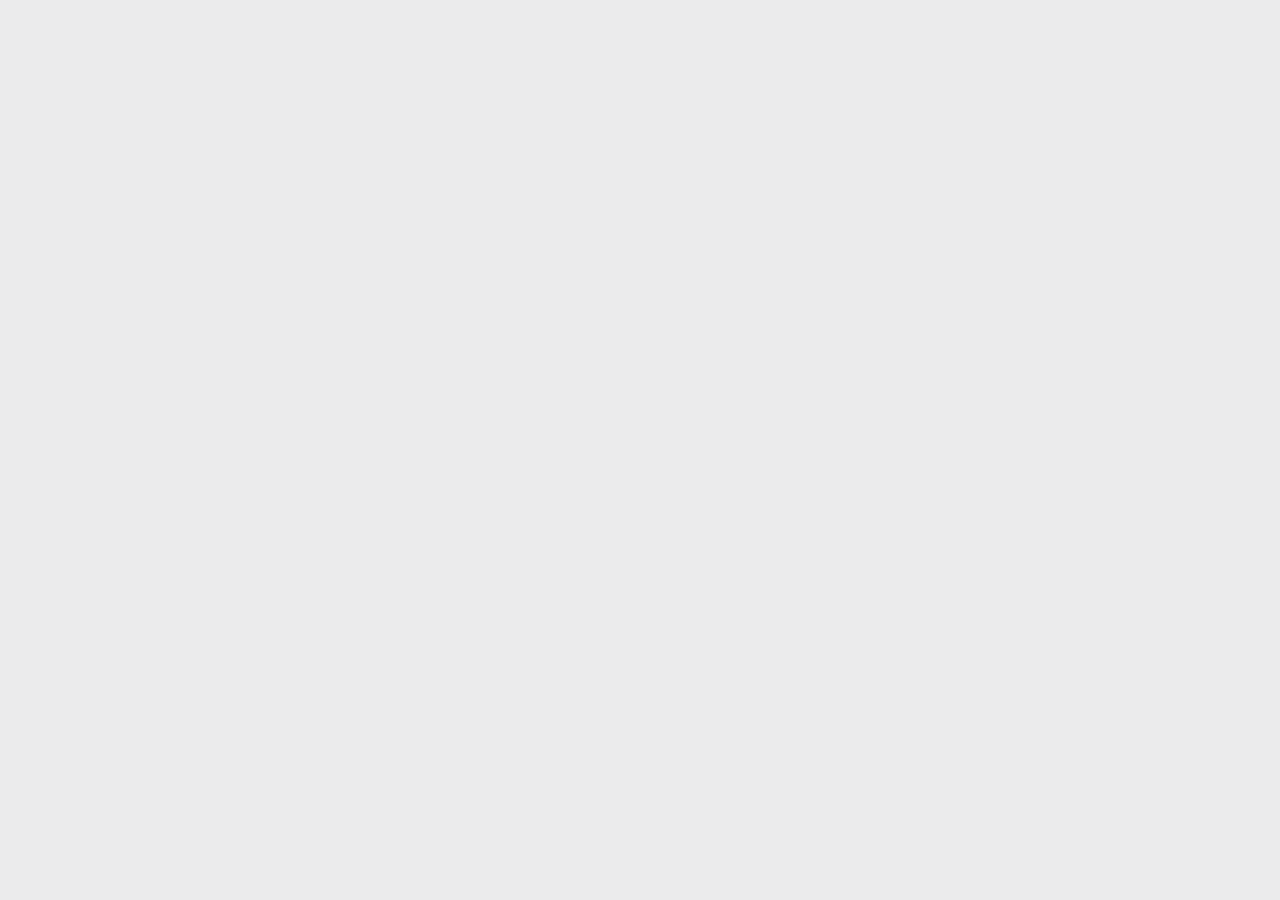
==== download.html @ edc7b6b5 "download.html added" ====
<!DOCTYPE html>
<html lang="en">
<head>
    <meta charset="UTF-8">
    <link rel="stylesheet" type="text/css" href="css/style.css">
    <link href="https://fonts.googleapis.com/css?family=Source+Sans+Pro" rel="stylesheet">
    <title>RET | Verhalen Voor Onderweg</title>
</head>
<body>

</body>
</html>
---- css/style.css ----
body {
    width: 100vw;
    min-height: 100vh;
    margin: 0;
    font-family: 'Source Sans Pro', sans-serif;
    background-color: #EBEBEC;
}

section#introduction h2{
    margin: 0;
    padding: 0.8em 1em;
    font-size: 1em;
    position: absolute;
    top: 50%;
    left: 50%;
    transform: translate(-50%, -50%);
    text-align: center;
    font-weight: 100;
    background-color: rgba(0, 0, 0, 0.37);
    color: #fff;
    white-space: nowrap;
}

section#surprise h2 {
    margin: 0;
    font-size: 1em;
    position: absolute;
    top: 25%;
    left: 50%;
    transform: translate(-50%, -50%);
    text-align: center;
    font-weight: 100;
    color: #fff;
    padding-bottom: 0.5em;
    border-bottom: 2px solid #ED1A2D;
}

section#recommended h2, section#daily h2 {
    width: 30vw;
    padding-bottom: 0.5em;
    border-bottom: 2px solid #ED1A2D;
    margin-left: 1em;
}

main {
    background-image: url(../images/white-bg-img.png);
    background-position: center;
    background-size: cover;
    background-repeat: no-repeat;
    width: 100wv;
    min-height: 100hv;
    padding: 4.1em 1em 2em 1em;
}

main>h1 {
    font-family: 'Rubik Mono One', sans-serif;
    margin-bottom: 1em;
}

main>i {
    display: inline-block;
    font-family: 'Montserrat', sans-serif;
    font-size: 0.9em;
}

main>section>p {
    display: inline-block;
    font-family: 'Montserrat', sans-serif;
    margin-top: 2em;
    font-size: 0.9em;
    line-height: 1.5em;
}

main>section>p>span {
    font-weight: 600;
}

nav#end-story {
    width: 100vw;
    height: 100%;
}

nav#end-story>ul {
    display: flex;
    justify-content: center;
    width: 100%;
    height: 100%;
    list-style: none;
    padding: 0;
}

nav#end-story>ul>a {
    width: 70%;
    height: 100%;
    background-color: #00477F;
    text-align: left;
    border-radius: 4px;
    line-height: 3em;
    padding-left: 1em;
    box-sizing: border-box;
    position: relative;
    text-decoration: none;
    color: #fff;

}

nav#end-story>ul>a>li {
    width: 100%;
    height: 100%;
}

nav#end-story>ul>a>li>img {
    height: 50%;
    width: auto;
    position: absolute;
    top: 0.8em;
    right: 1em;
}

h2 {
    margin: 1.5em 0 0.5em 0em;
    font-size: 1.0em;
    font-weight: 200;
    color: #00477F;
    top: 0.5em;
}


h3 {
    width: 45vw;
    margin: 0.8em 0 0.5em 1em;
    font-size: 1.0em;
    font-weight: 200;
    color: #00477F;
    top: 0.5em;
    position: absolute;
    padding-bottom: 0.5em;
    border-bottom: 2px solid #ED1A2D;
}


/*header*/
header#main-header {
    height: 3.1em;
    background-color: #ffffff;
    position: fixed;
    top: 0px;
    z-index: 1;
    width: 100vw;
    box-shadow: 0 4px 4px rgba(0, 0, 0, 0.08), 0 10px 10px rgba(0, 0, 0, 0);
}

header#main-header>a {
    margin: 0;
    height: 50px;
    position: fixed;
    left: 50%;
    transform: translate(-50%);
    padding: 0 auto;
    background-color: #fff;
}

header#main-header>a>img {
    height: 100%;
}

header#main-header>button {
    height: 2.5em;
    width: 3.2em;
    top: 0.6em;
    right: 2em;
    position: absolute;
    padding: 0;
    border: 0;
    background-color: rgba(255, 255, 255, 0);
    display: flex;
    flex-direction: column;
    cursor: pointer;
    border-radius: 4px;
    transition: height 0.1s ease;
}

header#main-header>button:hover {
    height: 2.7em;
}

header#main-header>button>div{
    line-height: 1em;
}

header#main-header>button>img {
    height: 90%;
    width: auto;
}

nav#header-nav {
    display: none;
}


/*introduction*/
section#introduction {
    position: relative;
    height: 30vh;
    background-image: url(../images/header-bg.jpg);
    background-position: center;
    background-size: cover;
    background-repeat: no-repeat;
    margin-top: 3.1em;

}

section#intro-surprise {
    display: none;
}

/*suprise*/
section#surprise {
    height: 20vh;
    background-color: #00477F;
    position: relative;
}

section#surprise>a {
    width: 60%;
    padding: 0.8em 1em;
    text-decoration: none;
    color: #00477F;
    background-color: #fff;
    border-radius: 4px;
    position: absolute;
    top: 68%;
    left: 50%;
    font-weight: 400;
    transform: translate(-50%, -50%);
    text-align: left;
    transition: background-color 0.5s ease;
    box-sizing: border-box;
}

section#surprise>a>img {
    height: 50%;
    position: absolute;
    top: 0.8em;
    right: 1em;
    }

section#surprise>a:hover {
    background-color: #d8f3ff;
}

/*daily*/
section#daily {
    height: auto;
    overflow: auto;
}

article#daily-article {
    margin: 1em;
    height: 45vh;
    border-radius: 4px;
    box-shadow: 0 0px 3px rgba(0,0,0,0.12), 0 0px 0px rgba(0,0,0,0.24);
    transition: all 0.3s cubic-bezier(.25,.8,.25,1);
}

article#daily-article:hover {
  box-shadow: 0 5px 10px rgba(57, 57, 57, 0.25), 0 5px 5px rgba(67, 67, 67, 0.22);
}

article#daily-article>header {
    height: 55%;
    border-radius: 4px 4px 0 0;
    position: relative;
}

article#daily-article>header>img {
    object-fit: cover;
    object-position: center;
    width: 100%;
    height: 100%;
    border-radius: 4px 4px 0 0;
}

article#daily-article>header>button {
    width: 2.5rem;
    height: 2.5rem;
    position: absolute;
    right: 1em;
    bottom: 1em;
    border-radius: 4px;
    border: none;
    background-color: #fff;
    cursor: pointer;
    transition: background-color 0.5s ease;
}

article#daily-article>header>button:hover {
    background-color: #d8f3ff;
}

article#daily-article>header>button>img {
    width: 80%;
}

article#daily-article>footer {
    background-color: #fff;
    height: 45%;
    border-radius: 0 0 4px 4px;
    position: relative;
}

article#daily-article>footer>section {
    width: 52%;
    height: 20%;
    position: absolute;
    bottom: 0;
    display: flex;
    padding-bottom: 0.5em;
    right: 1em;
}

article#daily-article>footer>section>p {
    white-space: nowrap;
    line-height: 0em;
    color: #00477F;
}

article#daily-article>footer>button {
    display: none;
}

/*recommended articles*/
article.article-thumb {
    margin: 1em;
    height: 45vh;
    border-radius: 4px;
    box-shadow: 0 0px 3px rgba(0,0,0,0.12), 0 0px 0px rgba(0,0,0,0.24);
    transition: all 0.3s cubic-bezier(.25,.8,.25,1);
}

article.article-thumb:hover {
  box-shadow: 0 5px 10px rgba(57, 57, 57, 0.25), 0 5px 5px rgba(67, 67, 67, 0.22);
}

article.article-thumb>header {
    height: 55%;
    border-radius: 4px 4px 0 0;
    position: relative;
}

article.article-thumb>header>img {
    object-fit: cover;
    object-position: center;
    width: 100%;
    height: 100%;
    border-radius: 4px 4px 0 0;
}

article.article-thumb>header>button {
    width: 2.5rem;
    height: 2.5rem;
    position: absolute;
    right: 1em;
    bottom: 1em;
    border-radius: 4px;
    border: none;
    background-color: #fff;
    cursor: pointer;
    transition: background-color 0.5s ease;
}

article.article-thumb>header>button:hover {
    background-color: #d8f3ff;
}

article.article-thumb>header>button>img {
    width: 80%;
}

article.article-thumb>footer {
    background-color: #fff;
    height: 45%;
    border-radius: 0 0 4px 4px;
    position: relative;
}

article.article-thumb>footer>section {
    width: 52%;
    height: 20%;
    position: absolute;
    bottom: 0;
    display: flex;
    padding-bottom: 0.5em;
    right: 1em;
}

article.article-thumb>footer>section>p {
    white-space: nowrap;
    line-height: 0em;
    color: #00477F;
}

article.article-thumb>footer>button {
    display: none;
}

/*recommended*/
section#recommended {
    height: auto;
    overflow: auto;
    margin-bottom: 3.5em;
}


/*nav*/
nav#main-nav {
    position: fixed;
    bottom: 0;
    height: 3.1em;
    background-color: #fff;

}

nav#main-nav>ul {
    display: flex;
    justify-content: space-around;
    padding: 0;
    width: 100vw;
    margin: 0;

}

nav#main-nav>ul>li {
    list-style: none;
    width: 25%;
    text-align: center;
    margin-top: 0.3em;
    max-height: 100%;
}

nav#main-nav>ul>li>a {
    text-decoration: none;
}

nav#main-nav>ul>li>a>img {
    height: 25%;
    margin-bottom: 0.1em;
}

nav#main-nav>ul>li>a>span {
    display: block;
    font-size: 0.8em;
    line-height: 0.2em;
    color: #ED1A2D;
    font-weight: 200;
}


/*dark theme*/
.dark-bg {
    background-color: #212121;
}

.dark-text {
    color: #ebebeb !important;
}

.white-button {
    background-color: #e0e0e0 !important;
}

.white-button-text {
    color: #212121 !important;
}


/*button rotate*/
button#toggle-button>img {
    height: 150px;
    width: 150px;
    margin: 2px;
    -webkit-transition: all 0.5s ease-in-out;
    -moz-transition: all 0.5s ease-in-out;
    -o-transition: all 0.5s ease-in-out;
    transition: all 0.5s ease-in-out;
}

button#toggle-button>img.rotated {
    -webkit-transform : rotate(180deg);
    -moz-transform : rotate(180deg);
    -ms-transform : rotate(180deg);
    -o-transform : rotate(180deg);
    transform : rotate(180deg);
}

button#toggle-button>img.rotate-back {
    -webkit-transform : rotate(-180deg);
    -moz-transform : rotate(-180deg);
    -ms-transform : rotate(-180deg);
    -o-transform : rotate(-180deg);
    transform : rotate(-180deg);
}

section#search {
    margin-top: 4em;
}

.active-bg {
    background-color: #ED1A2D;
    transition: background-color 0.5s ease;
}

.active-bg:hover {
        background-color: #00477F;
}



/*start media queries*/
@media (min-width: 600px) {

    header#main-header>a {
        left: 2em;
        transform: translate(0);
    }

    header#main-header>button{
        right: 3em;
    }

    nav#header-nav {
    display: block;
    width: 50vw;
    height: 100%;
    position: absolute;
    right: 0em;
    }

    nav#header-nav>ul {
        display: flex;
        justify-content: flex-end;
        list-style: none;
        padding: 0;
        width: 40vw;
        height: 100%;
        margin: 0;
        position: absolute;
        right: 2em;
    }

    nav#header-nav>ul>a {
        text-decoration: none;
        color: #fff;
        width: 6em;
        background-color: #fff;
        transition: background-color 0.5s ease;
}

    nav#header-nav>ul>a:hover {
        background-color: #d8f3ff;
    }


    nav#header-nav>ul>a>li {
        height: 100%;
        display: flex;
        flex-direction: column;
        justify-content: center;
    }

    nav#header-nav>ul>a>li>img {
        height: 50%;
    }

    nav#header-nav>ul>a>li>span {
        color: #000;
        text-align: center;
        font-size: 0.8em;
    }

    section#introduction {
    height: 40vh;
    background-image: url(../images/header-bg_ipad.jpg);
    }

    section#introduction h2{
        margin: 0;
        padding: 1em 1em;
        font-size: 2.5em;
        position: absolute;
        top: 15vh;
        left: 6.5em;
        text-align: left;
        font-weight: 100;
        background-color: rgba(0, 0, 0, 0);
        color: #fff;
        white-space: normal;
        width:8em;
}

/*verras me*/

    section#surprise h2 {
    font-size: 1.3em;
    position: absolute;
    top: 2em;
    left: 1.6em;
    transform: translate(0);
    font-weight: 200;
    text-align: left;
    width: 30vw;
    color: #fff;
    padding-bottom: 0.5em;
    border-bottom: 2px solid #ED1A2D;
    white-space: nowrap;
}

    section#surprise>a {
        top: 7em;
        left: 2em;
        transform: translate(0);
        width: 40%;
        text-align: left;

    }

    section#recommended h2, section#daily h2 {
        margin: 1.5em 0 0.5em 1.6em;
        font-size: 1.3em;
        font-weight: 200;
        color: #00477F;
    }

/*daily article*/
    article#daily-article {
        margin: 2em;
        height: 30vh;
        display: flex;
        flex-direction: row-reverse;
        background-color: #fff;
    }

    article#daily-article>header {
        height: 100%;
        width: 50%;
        border-radius: 0 4px 4px 0;
        position: relative;
    }

    article#daily-article>header>img {
        object-fit: cover;
        object-position: center;
        width: 100%;
        height: 100%;
        border-radius: 0 4px 4px 0;
    }

    article#daily-article>header>button {
        display: none;
    }

    article#daily-article>footer {
        background-color: #fff;
        height: 100%;
        width: 50%;
        border-radius: 4px 0 0 4px;
        position: relative;
    }

    article#daily-article>footer>section {
        width: 50%;
        height: 10%;
        position: absolute;
        display: flex;
        padding-bottom: 0.5em;
        left: 0.5em;
        top: 6.2em;
    }

    article#daily-article>footer>section>p {
        white-space: nowrap;
        line-height: 0em;
        color: #00477F;
    }

    article#daily-article>footer>button {
        display: block;
        height: 3.7em;
        width: 70%;
        border: none;
        background-color: #EBEBEC;
        margin: 0 0 0 1rem;
        bottom: 2em;
        position: absolute;
        border-radius: 4px;
        font-size: 0.9em;
        color: #00477F;
        text-align: left;
        padding: 0 1rem;
        transition: background-color 0.5s ease;
    }

    article#daily-article>footer>button:hover {
        background-color: #d8f3ff;
    }

    article#daily-article>footer>button>img {
        height: 45%;
        position: absolute;
        top: 1em;
        right: 1em;
    }

    section#recommended-article-container {
        width: 100vw;
        display: grid;
        grid-template-columns: 1fr 1fr;
    }


/*small article*/
    article.article-thumb {
        margin: 2em;
        height: 30vh;
        background-color: #fff;
    }

    article.article-thumb>header {
        height: 50%;
        width: 100%;
        border-radius: 4px 4px 0 0;
        position: relative;
    }

    article.article-thumb>header>img {
        object-fit: cover;
        object-position: center;
        width: 100%;
        height: 100%;
        border-radius: 4px 4px 0 0;
    }


    article.article-thumb>footer {
        background-color: #fff;
        height: 50%;
        width: 100%;
        border-radius: 0 0 4px 4px;
        position: relative;
    }

    article.article-thumb>footer>section {
        width: 50%;
        height: 18%;
        position: absolute;
        display: flex;
        padding-bottom: 0.5em;
        left: 0.5em;
        top: 6.2em;
    }

    article.article-thumb>footer>section>p {
        white-space: nowrap;
        line-height: 0em;
        color: #00477F;
    }

    article.article-thumb>header>button {
        width: 2.5rem;
        height: 2.5rem;
        position: absolute;
        right: 1em;
        bottom: 1em;
        border-radius: 4px;
        border: none;
        background-color: #fff;
        cursor: pointer;
        transition: background-color 0.5s ease;
    }

    article.article-thumb>header>button:hover {
        background-color: #d8f3ff;
    }

    article.article-thumb>footer>button>img {
        height: 45%;
        position: absolute;
        top: 1em;
        right: 1em;
    }


    h3 {
        width: 25vw;
        font-size: 1.2em;
    }

/*verhaal*/

    main {
        padding: 4em 2em 2em 2em;
    }

    main>section>p {
        line-height: 1.5em;
    }

    main>h1 {
        width: 60%;
    }

    nav#main-nav {
        display: none;
    }


    nav#end-story>ul {
    width: 100%;
    height: 100%;
    list-style: none;
    padding: 0;
    }

    nav#end-story>ul>a {
    width: 40%;
    height: 100%;
    background-color: #00477F;
    text-align: left;
    border-radius: 4px;
    line-height: 3em;
    padding: 0 1em;
    box-sizing: border-box;
    position: relative;
    text-decoration: none;
    color: #fff;

    }

    nav#end-story>ul>a>li {
        width: 100%;
        height: 100%;
    }

    nav#end-story>ul>a>li>img {
        height: 50%;
        width: auto;
        position: absolute;
        top: 0.8em;
        right: 1em;
    }

}

@media (min-width: 1224px) {

    section#text-column-container {
        -webkit-columns: 2 35vw;
        -moz-columns: 2 35vw;
        columns: 2 35vw;
        -webkit-column-gap: 3em;
        -moz-column-gap: 3em;
        column-gap: 3em;

    }


    header#main-header>a {
        left: 2em;
        transform: translate(0);
    }

    section#introduction {
        height: 80vh;
        background-image: url(../images/header-bg.jpg);
    }


    section#introduction h2{
        margin: 0;
        padding: 1em 1em;
        font-size: 3.5em;
        position: absolute;
        top: 35vh;
        left: 6.5em;
        text-align: left;
        font-weight: 100;
        background-color: rgba(0, 0, 0, 0);
        color: #fff;
        white-space: normal;
        width:8em;
}

    section#intro-surprise {
        display: block;
        height: 35vh;
        width: 40vw;
        background-color: #00477F;
        border-radius: 4px;
        top: 20vh;
        right: 2em;
        position: absolute;
    }

    section#intro-surprise h2 {
        font-size: 1.3em;
        position: absolute;
        top: 2em;
        left: 1.6em;
        transform: translate(0);
        font-weight: 200;
        text-align: left;
        width: 20vw;
        color: #fff;
        padding: 0 0 0.5em 0;
        border-bottom: 2px solid #ED1A2D;
        white-space: nowrap;
        background-color: rgba(255, 255, 255, 0);
    }

    section#intro-surprise>a {
        width: 50%;
        padding: 0.8em 1em;
        text-decoration: none;
        color: #00477F;
        background-color: #fff;
        border-radius: 4px;
        position: absolute;
        top: 7em;
        left: 2em;
        font-weight: 400;
        text-align: left;
        transition: background-color 0.5s ease;
        box-sizing: border-box;
    }

    section#intro-surprise>a>img {
        height: 50%;
        position: absolute;
        top: 0.8em;
        right: 1em;
        }

    section#intro-surprise>a:hover {
        background-color: #d8f3ff;
    }

    section#surprise {
        display: none;

    }

/*daily article desktop*/

    /*daily article*/
    article#daily-article {
        margin: 2em;
        height: 40vh;
        width: 45vw;
        display: flex;
        flex-direction: row-reverse;
        background-color: #fff;
    }

    article#daily-article>header {
        height: 100%;
        width: 50%;
        border-radius: 0 4px 4px 0;
        position: relative;
    }

    h3 {
        font-size: 1.2em;
        width: 15vw;
    }

    article#daily-article>header>img {
        object-fit: cover;
        object-position: center;
        width: 100%;
        height: 100%;
        border-radius: 0 4px 4px 0;
    }

    article#daily-article>header>button {
        display: none;
    }

    article#daily-article>footer {
        background-color: #fff;
        height: 100%;
        width: 50%;
        border-radius: 4px 0 0 4px;
        position: relative;
    }

    article#daily-article>footer>section {
        width: 50%;
        height: 10%;
        position: absolute;
        display: flex;
        padding-bottom: 0.5em;
        left: 0.5em;
        top: 6.2em;
    }

    article#daily-article>footer>section>p {
        white-space: nowrap;
        line-height: 0em;
        color: #00477F;
    }

    article#daily-article>footer>button {
        display: block;
        height: 3.7em;
        width: 70%;
        border: none;
        background-color: #EBEBEC;
        margin: 0 0 0 1rem;
        bottom: 2em;
        position: absolute;
        border-radius: 4px;
        font-size: 0.9em;
        color: #00477F;
        text-align: left;
        padding: 0 1rem;
        transition: background-color 0.5s ease;
    }

    article#daily-article>footer>button:hover {
        background-color: #d8f3ff;
    }

    article#daily-article>footer>button>img {
        height: 45%;
        position: absolute;
        top: 1em;
        right: 1em;
    }

    section#recommended-article-container {
        width: 100vw;
        display: grid;
        grid-template-columns: 1fr 1fr 1fr;
    }


/*small article*/
    article.article-thumb {
        margin: 2em;
        height: 45vh;
        background-color: #fff;
    }

    article.article-thumb>header {
        height: 50%;
        width: 100%;
        border-radius: 4px 4px 0 0;
        position: relative;
    }

    article.article-thumb>header>img {
        object-fit: cover;
        object-position: center;
        width: 100%;
        height: 100%;
        border-radius: 4px 4px 0 0;
    }


    article.article-thumb>footer {
        background-color: #fff;
        height: 50%;
        width: 100%;
        border-radius: 0 0 4px 4px;
        position: relative;
    }

    article.article-thumb>footer>section {
        width: 50%;
        height: 18%;
        position: absolute;
        display: flex;
        padding-bottom: 0.5em;
        left: 0.5em;
        top: 6.2em;
    }

    article.article-thumb>footer>section>p {
        white-space: nowrap;
        line-height: 0em;
        color: #00477F;
    }

    article.article-thumb>header>button {
        width: 2.5rem;
        height: 2.5rem;
        position: absolute;
        right: 1em;
        bottom: 1em;
        border-radius: 4px;
        border: none;
        background-color: #fff;
        cursor: pointer;
        transition: background-color 0.5s ease;
    }

    article.article-thumb>header>button:hover {
        background-color: #d8f3ff;
    }

    article.article-thumb>footer>button>img {
        height: 45%;
        position: absolute;
        top: 1em;
        right: 1em;
    }


    nav#main-nav{
        display: none;
    }
}
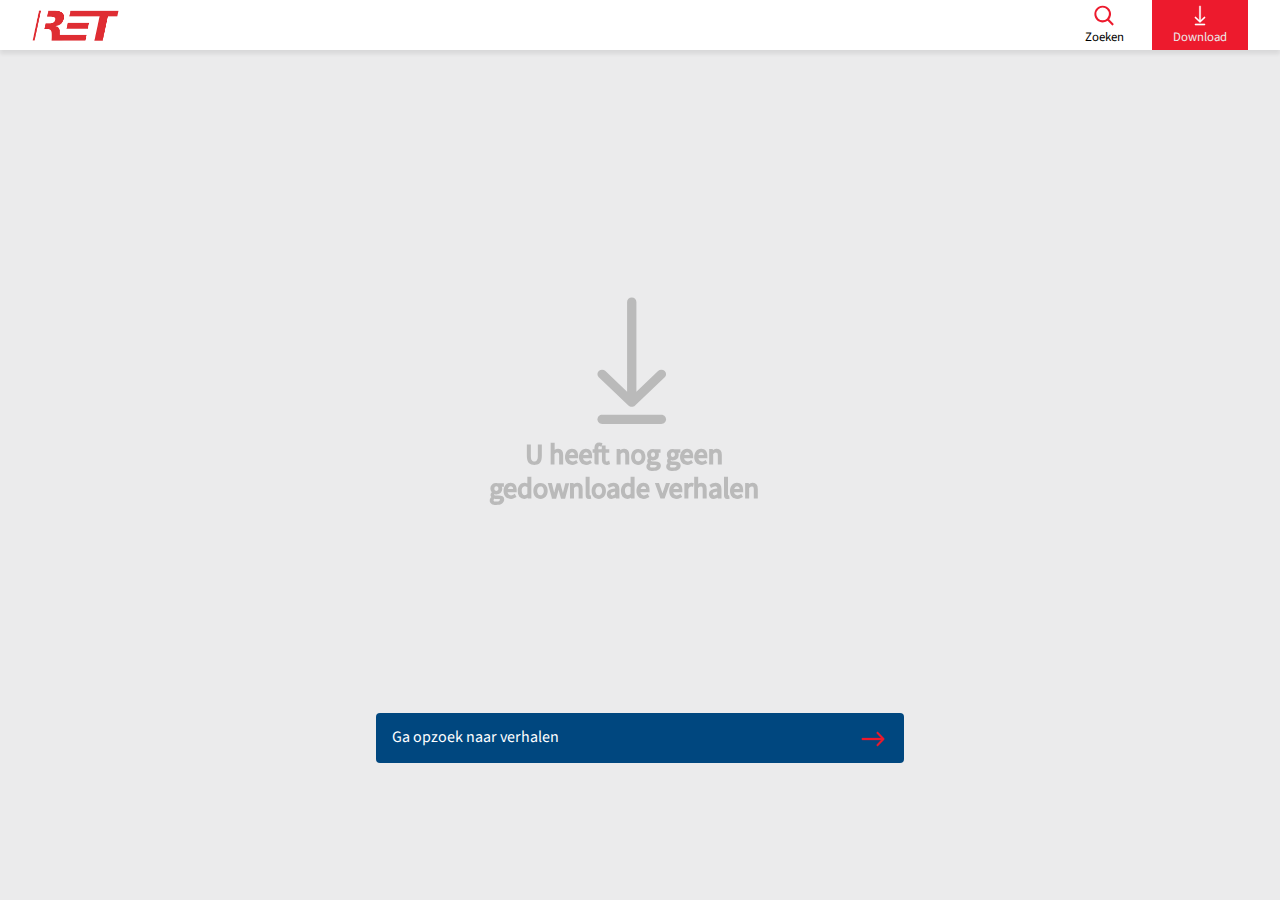
==== commit 31aafae8: "download page finished" ====
--- a/download.html
+++ b/download.html
@@ -7,6 +7,33 @@
     <title>RET | Verhalen Voor Onderweg</title>
 </head>
 <body>
+    <header id="main-header">
+        <a href="index.html">
+            <img src="images/ret_logo.png" alt="RET logo">
+        </a>
+        <nav id="header-nav">
+            <ul>
+                <a href="search.html">
+                    <li><img src="images/icons/loop.svg" alt="zoek pagina">
+                    <span>Zoeken</span></li>
+                </a>
+                <a href="download.html">
+                    <li class="active-bg"><img src="images/icons/download-active.svg" alt="download pagina" class="img-white">
+                    <span class="dark-text">Download</span></li>
+                </a>
+            </ul>
+        </nav>
+    </header>
+
+    <section id="zero">
+        <img src="images/icons/zero-state.svg" alt="geen downloads">
+
+        <nav>
+           <ul>
+               <a href="search.html"><li>Ga opzoek naar verhalen<img src="images/icons/arrow_right_red.svg"></li></a>
+           </ul>
+        </nav>
+    </section>
 
 </body>
 </html>
--- a/css/style.css
+++ b/css/style.css
@@ -514,6 +514,53 @@
         background-color: #00477F;
 }
 
+section#zero {
+    width: 100vw;
+    height: 70vh;
+    position: relative;
+    display: flex;
+    flex-direction: column;
+    justify-content: space-around;
+}
+
+
+section#zero>img {
+    width: 50vw;
+    transform: translate(50%, 50%);
+}
+
+
+section#zero>nav>ul {
+    padding: 0;
+}
+
+section#zero>nav>ul>a {
+    text-decoration: none;
+    height: 100%;
+    list-style: none;
+    display: flex;
+    justify-content: center;
+}
+
+section#zero>nav>ul>a>li {
+    width: 100%;
+    height: 100%;
+    background-color: #00477F;
+    border-radius: 4px;
+    color: #fff;
+    position: relative;
+    padding-left: 1em;
+    line-height: 3.1em;
+    margin: 0 1em;
+
+}
+
+section#zero>nav>ul>a>li>img {
+    height: 60%;
+    position: absolute;
+    margin-top: 0.7em;
+    right: 1em;
+}
 
 
 /*start media queries*/
@@ -849,6 +896,19 @@
         right: 1em;
     }
 
+    section#zero {
+        height: 50vh;
+    }
+
+    section#zero>img {
+    width: 26vw;
+    transform: translate(140%, 30%);
+    }
+
+    section#zero>nav>ul>a>li {
+        width: 50%;
+    }
+
 }
 
 @media (min-width: 1224px) {
@@ -1115,8 +1175,20 @@
         right: 1em;
     }
 
-
     nav#main-nav{
         display: none;
     }
-}
+
+    section#zero {
+        height: 100vh;
+    }
+
+    section#zero>img {
+    width: 26vw;
+    transform: translate(140%, 30%);
+    }
+
+    section#zero>nav>ul>a>li {
+        width: 40%;
+    }
+}
